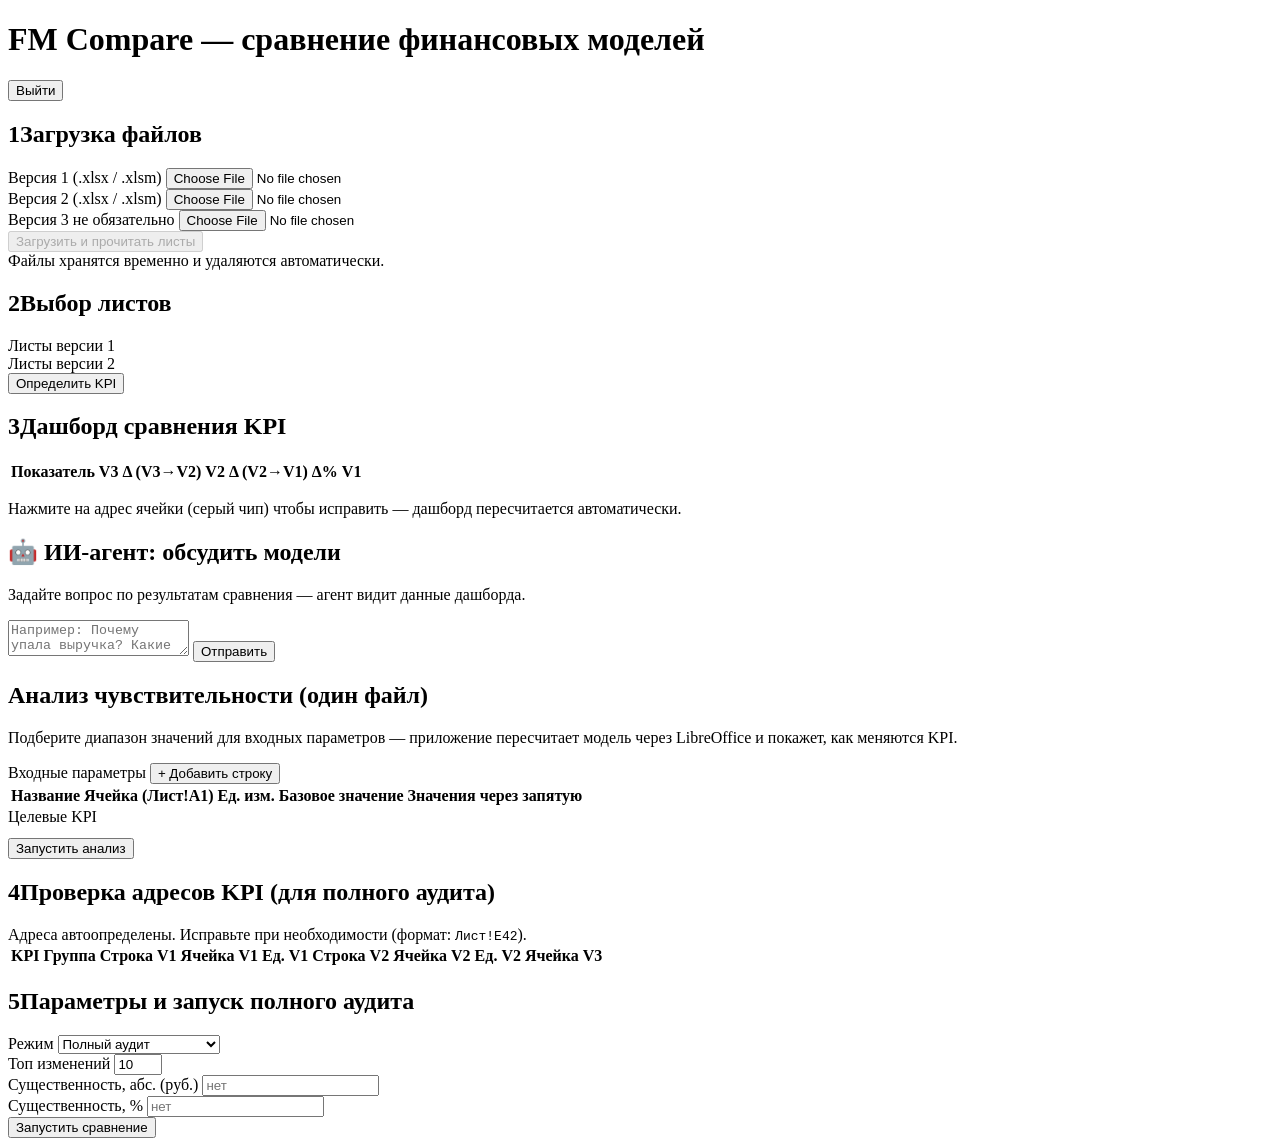
==== fm_compare/web/static/index.html @ 5dd0092f "feat: v0.3.0 — web app, LLM chat, V3 comparison, sensitivity analysis, 112 tests - Full rewrite: tki" ====
<!DOCTYPE html>
<html lang="ru">
<head>
  <meta charset="utf-8">
  <meta name="viewport" content="width=device-width, initial-scale=1">
  <title>FM Compare — сравнение финансовых моделей</title>
  <link rel="stylesheet" href="/static/styles.css">
</head>
<body>
  <header>
    <h1>FM Compare — сравнение финансовых моделей</h1>
    <button class="logout" id="logoutBtn">Выйти</button>
  </header>

  <main>
    <!-- Step 1: upload -->
    <section class="card" id="card-upload">
      <h2><span class="step-num">1</span>Загрузка файлов</h2>
      <div class="row">
        <div>
          <label for="fileV1">Версия 1 (.xlsx / .xlsm)</label>
          <input type="file" id="fileV1" accept=".xlsx,.xlsm">
        </div>
        <div>
          <label for="fileV2">Версия 2 (.xlsx / .xlsm)</label>
          <input type="file" id="fileV2" accept=".xlsx,.xlsm">
        </div>
        <div>
          <label for="fileV3">Версия 3 <span class="badge-optional">не обязательно</span></label>
          <input type="file" id="fileV3" accept=".xlsx,.xlsm">
        </div>
      </div>
      <button class="btn" id="uploadBtn" disabled>Загрузить и прочитать листы</button>
      <div class="hint">Файлы хранятся временно и удаляются автоматически.</div>
    </section>

    <!-- Step 2: sheets -->
    <section class="card disabled" id="card-sheets">
      <h2><span class="step-num">2</span>Выбор листов</h2>
      <div class="row" id="sheetsRow">
        <div>
          <label>Листы версии 1</label>
          <div class="sheet-list" id="sheetsV1"></div>
        </div>
        <div>
          <label>Листы версии 2</label>
          <div class="sheet-list" id="sheetsV2"></div>
        </div>
        <div id="sheetsV3Wrap" style="display:none">
          <label>Листы версии 3</label>
          <div class="sheet-list" id="sheetsV3"></div>
        </div>
      </div>
      <button class="btn" id="previewBtn">Определить KPI</button>
    </section>

    <!-- Dashboard: KPI comparison (auto-loaded after resolve-preview) -->
    <section class="card disabled" id="card-dashboard">
      <h2><span class="step-num">3</span>Дашборд сравнения KPI</h2>
      <div class="dash-dates" id="dashDates"></div>
      <div id="dashDiscrepancies" style="display:none"></div>
      <div class="dash-wrap">
        <table class="dash-table" id="dashTable">
          <thead>
            <tr>
              <th class="col-kpi">Показатель</th>
              <th class="col-v3 v3-col">V3 <span class="date-badge" id="badgeV3"></span></th>
              <th class="col-delta23 v3-col">Δ (V3→V2)</th>
              <th class="col-v2">V2 <span class="date-badge" id="badgeV2"></span></th>
              <th class="col-delta">Δ (V2→V1)</th>
              <th class="col-pct">Δ%</th>
              <th class="col-v1">V1 <span class="date-badge" id="badgeV1"></span></th>
            </tr>
          </thead>
          <tbody></tbody>
        </table>
      </div>
      <p class="hint">Нажмите на адрес ячейки (серый чип) чтобы исправить — дашборд пересчитается автоматически.</p>
    </section>

    <!-- AI chat panel -->
    <section class="card disabled" id="card-chat">
      <h2>🤖 ИИ-агент: обсудить модели</h2>
      <div id="chatMessages" class="chat-messages"></div>
      <p class="hint">Задайте вопрос по результатам сравнения — агент видит данные дашборда.</p>
      <div class="chat-input-row">
        <textarea id="chatInput" rows="2" placeholder="Например: Почему упала выручка? Какие листы сравниваются?"></textarea>
        <button class="btn" id="chatSendBtn">Отправить</button>
      </div>
    </section>

    <!-- Sensitivity analysis (Stage 2) -->
    <section class="card disabled" id="card-sensitivity">
      <h2>Анализ чувствительности <span class="badge-optional">(один файл)</span></h2>
      <p class="hint">Подберите диапазон значений для входных параметров — приложение пересчитает модель через LibreOffice и покажет, как меняются KPI.</p>

      <div class="sens-block">
        <div class="sens-block-head">
          <span>Входные параметры</span>
          <button class="btn-sm" id="sensAddInputBtn">+ Добавить строку</button>
        </div>
        <table class="sens-inputs-table" id="sensInputsTable">
          <thead>
            <tr>
              <th>Название</th>
              <th>Ячейка (Лист!A1)</th>
              <th>Ед. изм.</th>
              <th>Базовое значение</th>
              <th>Значения через запятую</th>
              <th></th>
            </tr>
          </thead>
          <tbody id="sensInputsBody"></tbody>
        </table>
      </div>

      <div class="sens-block">
        <div class="sens-block-head"><span>Целевые KPI</span></div>
        <div id="sensKpiList" class="sens-kpi-list"></div>
      </div>

      <div class="sens-block-head" style="margin-top:12px">
        <button class="btn" id="sensRunBtn">Запустить анализ</button>
        <span class="status-msg" id="sensMsgArea"></span>
      </div>

      <div id="sensResults" style="display:none">
        <div class="sens-block">
          <div class="sens-block-head"><span>Результаты</span></div>
          <div class="sens-results-wrap">
            <table id="sensResultTable" class="sens-result-table"></table>
          </div>
        </div>
      </div>
    </section>

    <!-- Step 4: KPI resolution (for full compare) -->
    <section class="card disabled" id="card-kpi">
      <h2><span class="step-num">4</span>Проверка адресов KPI (для полного аудита)</h2>
      <div class="hint">Адреса автоопределены. Исправьте при необходимости (формат: <code>Лист!E42</code>).</div>
      <div class="kpi-wrap">
        <table class="kpi" id="kpiTable">
          <thead>
            <tr>
              <th>KPI</th><th>Группа</th>
              <th>Строка V1</th><th>Ячейка V1</th><th>Ед. V1</th>
              <th>Строка V2</th><th>Ячейка V2</th><th>Ед. V2</th>
              <th class="v3-col">Ячейка V3</th>
            </tr>
          </thead>
          <tbody></tbody>
        </table>
      </div>
    </section>

    <!-- Step 5: settings + run -->
    <section class="card disabled" id="card-run">
      <h2><span class="step-num">5</span>Параметры и запуск полного аудита</h2>
      <div class="row">
        <div>
          <label for="mode">Режим</label>
          <select id="mode">
            <option value="full">Полный аудит</option>
            <option value="quick">Быстрая проверка KPI</option>
          </select>
        </div>
        <div>
          <label for="topX">Топ изменений</label>
          <input type="number" id="topX" value="10" min="2" max="50">
        </div>
        <div>
          <label for="matAbs">Существенность, абс. (руб.)</label>
          <input type="number" id="matAbs" placeholder="нет">
        </div>
        <div>
          <label for="matPct">Существенность, %</label>
          <input type="number" id="matPct" placeholder="нет" step="0.1">
        </div>
      </div>
      <button class="btn" id="runBtn">Запустить сравнение</button>
      <div class="progress" id="progressWrap" style="display:none"><div id="progressBar"></div></div>
      <div class="status-msg" id="statusMsg"></div>
      <div id="v2v3StatusWrap" style="display:none">
        <div class="hint" style="margin-top:10px">Сравнение V2 vs V3:</div>
        <div class="progress"><div id="progressBarV2V3"></div></div>
        <div class="status-msg" id="statusMsgV2V3"></div>
      </div>
    </section>

    <!-- Results -->
    <section class="card" id="card-results" style="display:none">
      <h2>Результат</h2>
      <div id="counts" class="hint"></div>
      <div id="summaryBlocks"></div>
      <div class="row" style="gap:12px;flex-wrap:wrap">
        <button class="btn" id="downloadBtn">Скачать отчёт V1 vs V2</button>
        <button class="btn btn-secondary" id="downloadBtn2" style="display:none">Скачать отчёт V2 vs V3</button>
      </div>
    </section>

    <div id="errorArea"></div>
  </main>

  <script src="/static/app.js"></script>
</body>
</html>
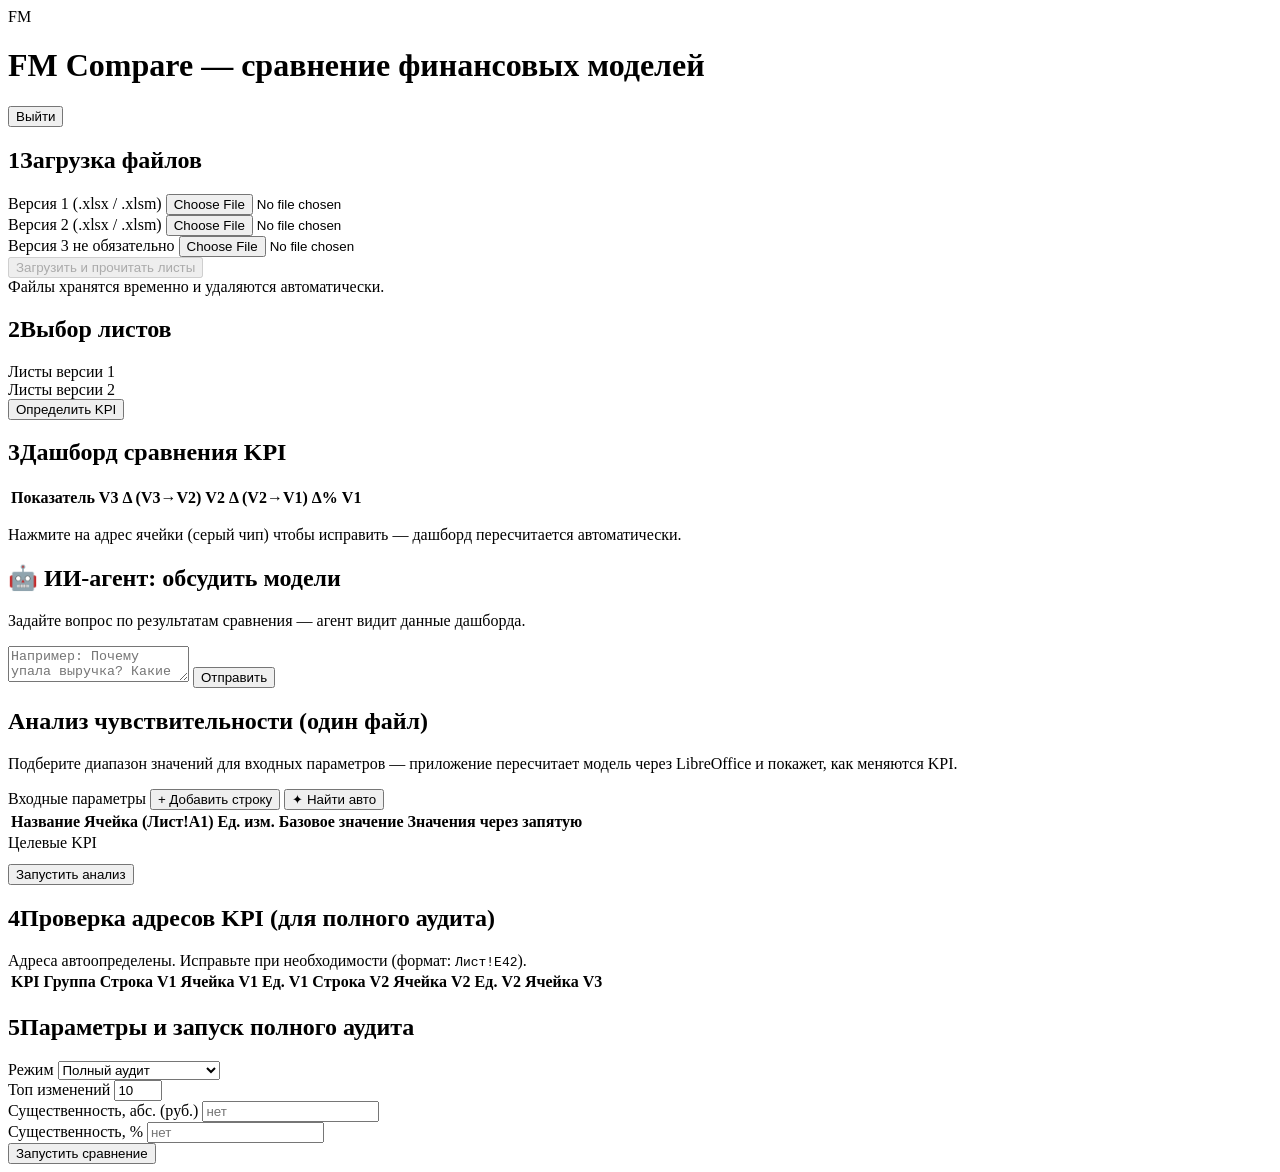
==== commit 26b17def: "feat: dark UI theme, missing KPI AI-search, sensitivity auto-detect, chat fix - styles.css: full dar" ====
--- a/fm_compare/web/static/index.html
+++ b/fm_compare/web/static/index.html
@@ -8,6 +8,7 @@
 </head>
 <body>
   <header>
+    <div class="header-logo">FM</div>
     <h1>FM Compare — сравнение финансовых моделей</h1>
     <button class="logout" id="logoutBtn">Выйти</button>
   </header>
@@ -98,6 +99,7 @@
         <div class="sens-block-head">
           <span>Входные параметры</span>
           <button class="btn-sm" id="sensAddInputBtn">+ Добавить строку</button>
+          <button class="sens-suggest-btn" id="sensSuggestBtn">✦ Найти авто</button>
         </div>
         <table class="sens-inputs-table" id="sensInputsTable">
           <thead>
